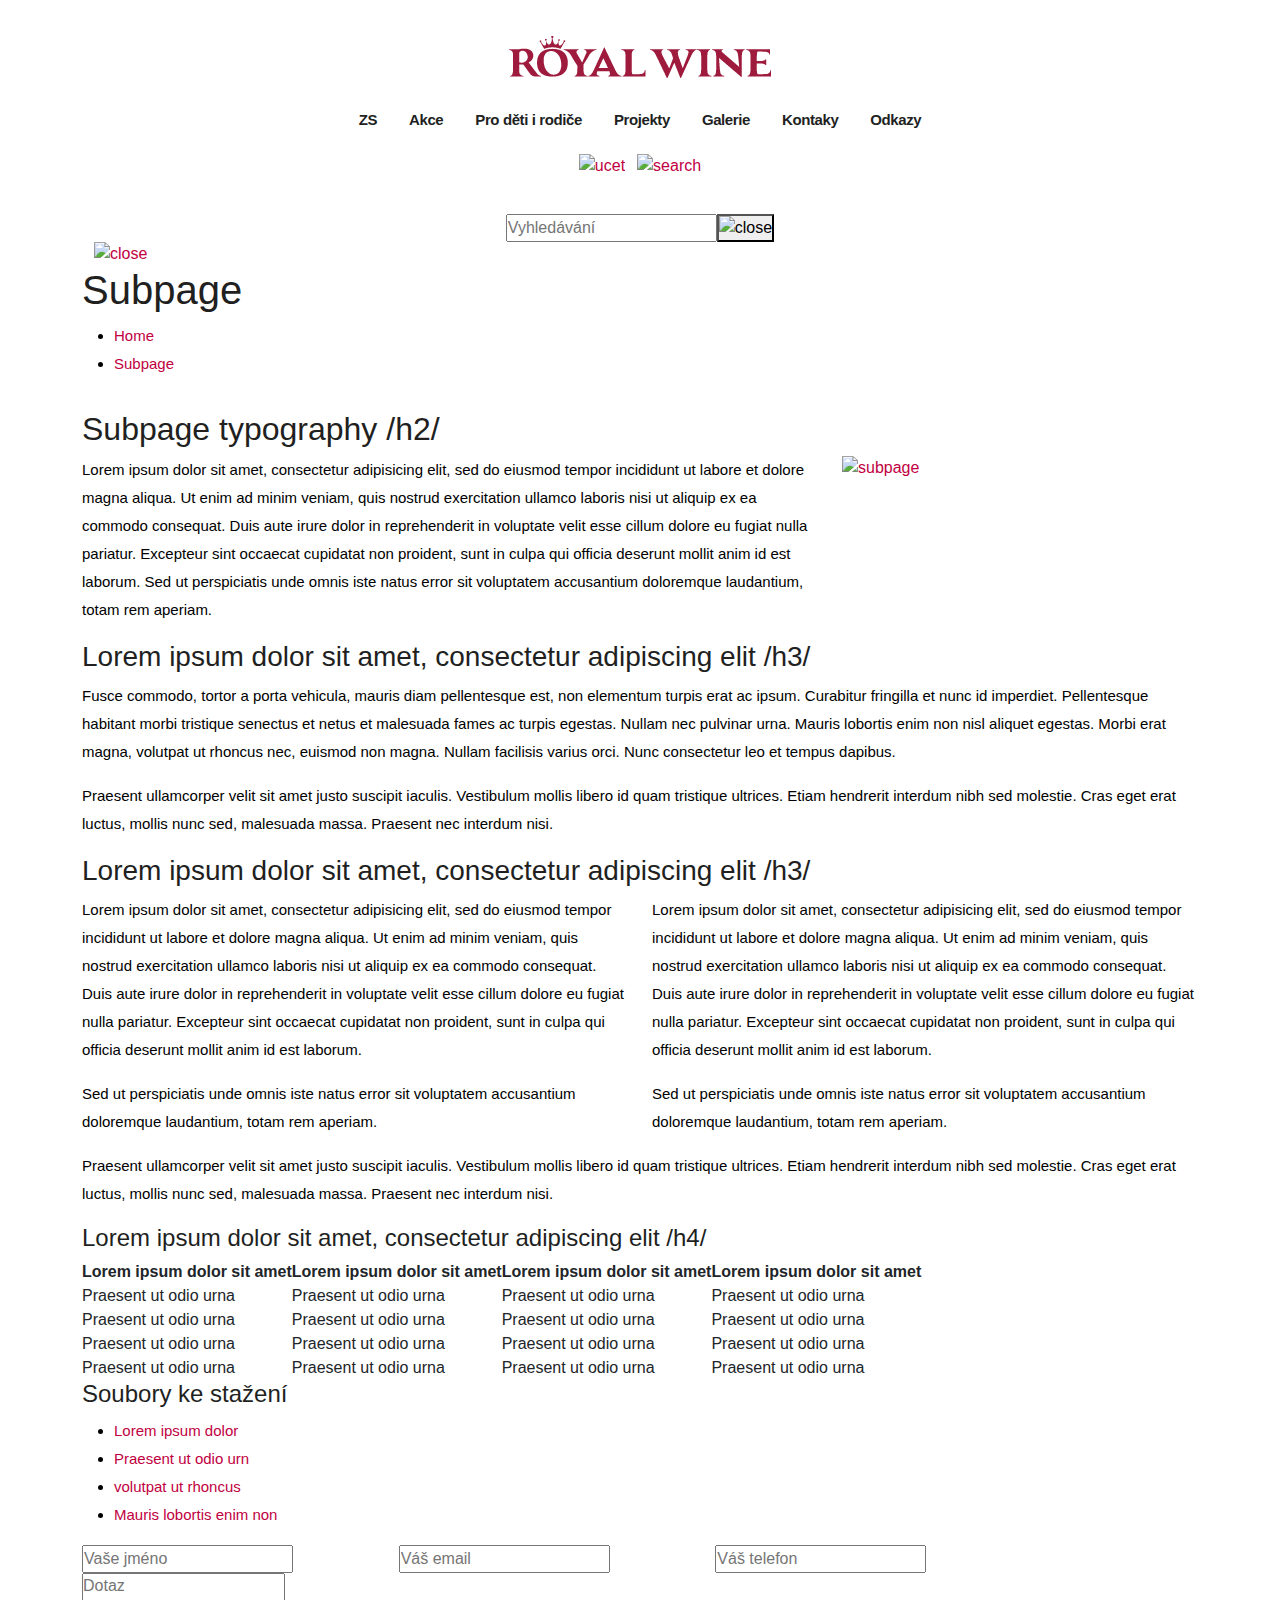
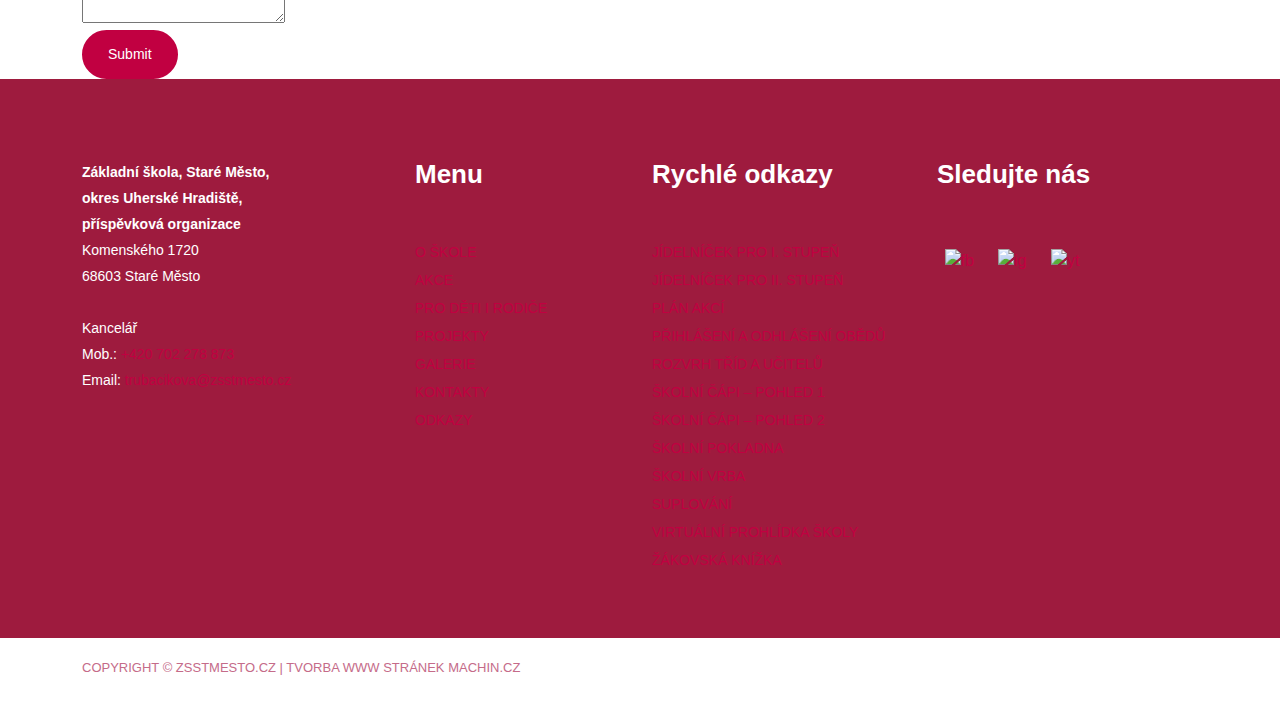
==== subpage.html @ 5ca16a4a "homepage finished" ====
<!DOCTYPE html>
<html lang="cs">
<head>
    <!-- DEFAULTS -->
    <meta charset="UTF-8">
    <meta name="viewport" content="width=device-width, initial-scale=1.0">
    <title>Základní škola Staré Město</title>
    <!-- FONTS -->
    <link rel="preconnect" href="https://fonts.googleapis.com">
    <link rel="preconnect" href="https://fonts.gstatic.com" crossorigin>
    <link href="https://fonts.googleapis.com/css2?family=Lexend+Deca:wght@300;400;500;600;700;800&display=swap" rel="stylesheet">
    <!-- STYLE -->
    <link rel="stylesheet" href="css/bootstrap.min.css">
    <link rel="stylesheet" href="css/owl.carousel.min.css">
    <link rel="stylesheet" href="css/owl.theme.default.min.css">
    <link rel="stylesheet" href="css/fancybox.css"> 
    <link rel="stylesheet" href="scss/main.css">
    <link rel="stylesheet" href="css/style.css">
</head>
<body>

    <div class="header position-relative">
        <div class="container">
            <nav class="header-nav navbar navbar-expand-lg navbar-light">
                <a class="header-logo" href="#">
                    <img src="img/logo.png" alt="logo" class="img-fluid">
                </a>
                <button class="navbar-toggler" type="button" data-bs-toggle="collapse" data-bs-target="#nav" aria-controls="nav" aria-expanded="false" aria-label="Toggle navigation">
                    <span class="navbar-toggler-icon"></span>
                </button>
                <div class="collapse navbar-collapse" id="nav">
                    <ul class="navbar-nav">
                        <li class="nav-item">
                            <a class="nav-link" href="#">ZS</a>
                        </li>
                        <li class="nav-item">
                            <a class="nav-link" href="#">Akce</a>
                        </li>
                        <li class="nav-item dropdown-hover">
                            <a class="nav-link" href="#">Pro děti i rodiče</a>
                            <div class="dropdown-hover-menu">
                                <div class="position-relative d-flex flex-column">
                                    <a class="dropdown-hover-item" href="#">Připravované akce</a>
                                    <a class="dropdown-hover-item" href="#">Informace a formuláře</a>
                                    <a class="dropdown-hover-item" href="#">Rozvrhy a suplování</a>
                                    <a class="dropdown-hover-item" href="#">Časopis</a>    
                                </div>
                            </div>
                        </li>
                        <li class="nav-item">
                            <a class="nav-link" href="#">Projekty</a>
                        </li>
                        <li class="nav-item">
                            <a class="nav-link" href="#">Galerie</a>
                        </li>
                        <li class="nav-item">
                            <a class="nav-link" href="#">Kontaky</a>
                        </li>
                        <li class="nav-item">
                            <a class="nav-link" href="#">Odkazy</a>
                        </li>
                        <li class="nav-item header-buttons d-lg-none">
                            <div class="d-flex m-auto">
                                <a href="#" class="header-buttons-item">
                                    <img src="img/icon-account-red.png" alt="ucet">
                                </a>
                                <a href="#" class="header-buttons-item">
                                    <img src="img/icon-search-red.png" alt="search">
                                </a>
                            </div>
                        </li>
                    </ul>
                </div>
                <div class="header-buttons d-none d-lg-block">
                    <div class="d-flex">
                        <a href="#" class="header-buttons-item">
                            <img src="img/icon-account-red.png" alt="ucet">
                        </a>
                        <a href="#" class="header-buttons-item">
                            <img src="img/icon-search-red.png" alt="search">
                        </a>
                    </div>
                </div>
            </nav>
            <div class="header-search">
                <div class="container">
                    <div class="w-fit m-auto d-flex">
                        <input type="text" class="header-search-input" placeholder="Vyhledávání">
                        <button class="header-search-submit"><img src="img/icon-search-red.png" alt="close"></button>  
                    </div>
                    <a href="#" class="header-search-close"><img src="img/icon-close-red.png" alt="close"></a>
                </div>
            </div>
        </div>
    </div>

    <div class="breadcrumb">
        <div class="container">
            <h1>Subpage</h1>
            <ul>
                <li>
                    <a href="">Home</a>
                </li>
                <li>
                    <a href="">Subpage</a>
                </li>
            </ul>    
        </div>
    </div>

    <div class="subpage">
        <div class="container">
           <div class="subpage-content">
                <h2>Subpage typography /h2/</h2>
                <div class="row">
                    <div class="col-12 col-lg-7 col-xl-8">
                        <div class="subpage-mainText">
                            <p>
                                Lorem ipsum dolor sit amet, consectetur adipisicing elit, sed do eiusmod tempor incididunt ut labore et dolore magna aliqua. Ut enim ad minim veniam, quis nostrud exercitation ullamco laboris nisi ut aliquip ex ea commodo consequat. Duis aute irure dolor in reprehenderit in voluptate velit esse cillum dolore eu fugiat nulla pariatur. Excepteur sint occaecat cupidatat non proident, sunt in culpa qui officia deserunt mollit anim id est laborum. 
                                Sed ut perspiciatis unde omnis iste natus error sit voluptatem accusantium doloremque laudantium, totam rem aperiam. 
                            </p> 
                        </div>
                    </div>
                    <div class="col-12 col-lg-5 col-xl-4">
                        <div class="subpage-photo mt-3 mt-lg-0">
                             <a href="img/subpage-image.png" data-fancybox>
                                 <img src="img/subpage-image.png" alt="subpage">
                             </a>
                        </div>
                    </div>
                </div>
                <h3>Lorem ipsum dolor sit amet, consectetur adipiscing elit /h3/</h3>
                <p>Fusce commodo, tortor a porta vehicula, mauris diam pellentesque est, non elementum turpis erat ac ipsum. Curabitur fringilla et nunc id imperdiet. Pellentesque habitant morbi tristique senectus et netus et malesuada fames ac turpis egestas. Nullam nec pulvinar urna. Mauris lobortis enim non nisl aliquet egestas. Morbi erat magna, volutpat ut rhoncus nec, euismod non magna. Nullam facilisis varius orci. Nunc consectetur leo et tempus dapibus.</p> 
                <p>Praesent ullamcorper velit sit amet justo suscipit iaculis. Vestibulum mollis libero id quam tristique ultrices. Etiam hendrerit interdum nibh sed molestie. Cras eget erat luctus, mollis nunc sed, malesuada massa. Praesent nec interdum nisi.</p>
                <h3>Lorem ipsum dolor sit amet, consectetur adipiscing elit /h3/</h3>
                <div class="row">
                    <div class="col-12 col-md-6">
                        <p>Lorem ipsum dolor sit amet, consectetur adipisicing elit, sed do eiusmod tempor incididunt ut labore et dolore magna aliqua. Ut enim ad minim veniam, quis nostrud exercitation ullamco laboris nisi ut aliquip ex ea commodo consequat. Duis aute irure dolor in reprehenderit in voluptate velit esse cillum dolore eu fugiat nulla pariatur. Excepteur sint occaecat cupidatat non proident, sunt in culpa qui officia deserunt mollit anim id est laborum.</p><p>Sed ut perspiciatis unde omnis iste natus error sit voluptatem accusantium doloremque laudantium, totam rem aperiam.</p>
                    </div>
                    <div class="col-12 col-md-6">
                        <p>Lorem ipsum dolor sit amet, consectetur adipisicing elit, sed do eiusmod tempor incididunt ut labore et dolore magna aliqua. Ut enim ad minim veniam, quis nostrud exercitation ullamco laboris nisi ut aliquip ex ea commodo consequat. Duis aute irure dolor in reprehenderit in voluptate velit esse cillum dolore eu fugiat nulla pariatur. Excepteur sint occaecat cupidatat non proident, sunt in culpa qui officia deserunt mollit anim id est laborum.</p><p>Sed ut perspiciatis unde omnis iste natus error sit voluptatem accusantium doloremque laudantium, totam rem aperiam.</p>
                    </div>
                </div>
                <p>Praesent ullamcorper velit sit amet justo suscipit iaculis. Vestibulum mollis libero id quam tristique ultrices. Etiam hendrerit interdum nibh sed molestie. Cras eget erat luctus, mollis nunc sed, malesuada massa. Praesent nec interdum nisi.</p>
                <h4>Lorem ipsum dolor sit amet, consectetur adipiscing elit /h4/</h4>
                <div class="table-responsive">
                    <table>
                        <thead>
                            <tr>
                                <th>Lorem ipsum dolor sit amet</th>
                                <th>Lorem ipsum dolor sit amet</th>
                                <th>Lorem ipsum dolor sit amet</th>
                                <th>Lorem ipsum dolor sit amet</th>
                            </tr>
                        </thead>
                        <tbody>
                            <tr>
                                <td>Praesent ut odio urna</td>
                                <td>Praesent ut odio urna</td>
                                <td>Praesent ut odio urna</td>
                                <td>Praesent ut odio urna</td>
                            </tr>
                            <tr>
                                <td>Praesent ut odio urna</td>
                                <td>Praesent ut odio urna</td>
                                <td>Praesent ut odio urna</td>
                                <td>Praesent ut odio urna</td>
                            </tr>
                            <tr>
                                <td>Praesent ut odio urna</td>
                                <td>Praesent ut odio urna</td>
                                <td>Praesent ut odio urna</td>
                                <td>Praesent ut odio urna</td>
                            </tr>
                            <tr>
                                <td>Praesent ut odio urna</td>
                                <td>Praesent ut odio urna</td>
                                <td>Praesent ut odio urna</td>
                                <td>Praesent ut odio urna</td>
                            </tr>
                        </tbody>
                    </table>
                </div>
            </div>
            <div class="row">
                <div class="col-12 col-md-6 col-xl-5">
                    <div class="downloadFiles">
                        <h4>Soubory ke stažení</h4>
                        <ul class="downloadFiles-list">
                            <li>
                                <a href="#">Lorem ipsum dolor</a>
                            </li>
                            <li>
                                <a href="#">Praesent ut odio urn</a>
                            </li>
                            <li>
                                <a href="#">volutpat ut rhoncus</a>
                            </li>
                            <li>
                                <a href="#">Mauris lobortis enim non</a>
                            </li>
                        </ul>
                    </div>    
                </div>
            </div>
            <div class="row">
                <div class="col-12 col-xl-10">
                    <div class="contactform">
                        <div class="contactform-form">
                            <form action="">
                                <div class="row">
                                    <div class="col-12 col-lg-4">
                                        <input type="text" placeholder="Vaše jméno">
                                    </div>
                                    <div class="col-12 col-lg-4">
                                        <input type="text" placeholder="Váš email">
                                    </div>
                                    <div class="col-12 col-lg-4">
                                        <input type="text" placeholder="Váš telefon">
                                    </div>
                                    <div class="col-12">
                                        <textarea placeholder="Dotaz"></textarea>
                                    </div>
                                    <div class="col-12">
                                        <input type="submit" class="button-red">
                                    </div>
                                </div>
                            </form>
                        </div>
                    </div>
                </div>
            </div>
        </div>
    </div>

    <div class="footer">
        <div class="container">
            <div class="row">
                <div class="col-12 col-md-6 col-xl-3">
                    <div class="footer-address">
                        <div class="footer-address-pin">
                            <p><strong>Základní škola, Staré Město,</strong></p>
                            <p><strong>okres Uherské Hradiště, </strong></p>
                            <p><strong>příspěvková organizace</strong></p>
                            <p>Komenského 1720</p>
                            <p>68603 Staré Město</p>
                            <p>&nbsp;</p>
                            <p>Kancelář</p>
                        </div>
                        <div class="footer-address-tel">
                            <p>Mob.: <a href="#">+420 702 278 873</a></p>
                        </div>
                        <div class="footer-address-mail">
                            <p>Email: <a href="#">trubacikova@zsstmesto.cz</a></p>
                        </div>
                    </div>
                </div>
                <div class="col-12 col-md-6 col-xl-3 mt-5 mt-md-0">
                    <div class="footer-menu ps-xl-5">
                        <h3>Menu</h3>
                        <ul>
                            <li>
                                <a href="#">O ŠKOLE</a>
                            </li>
                            <li>
                                <a href="#">AKCE</a>
                            </li>
                            <li>
                                <a href="#">PRO DĚTI I RODIČE</a>
                            </li>
                            <li>
                                <a href="#">PROJEKTY</a>
                            </li>
                            <li>
                                <a href="#">GALERIE</a>
                            </li>
                            <li>
                                <a href="#">KONTAKTY</a>
                            </li>
                            <li>
                                <a href="#">ODKAZY</a>
                            </li>
                        </ul>
                    </div>
                </div>
                <div class="col-12 col-md-6 col-xl-3 mt-5 mt-xl-0">
                    <div class="footer-menu">
                        <h3>Rychlé odkazy</h3>
                        <ul>
                            <li>
                                <a href="#">Jídelníček pro I. stupeň</a>
                            </li>
                            <li>
                                <a href="#">Jídelníček pro II. stupeň</a>
                            </li>
                            <li>
                                <a href="#">Plán akcí</a>
                            </li>
                            <li>
                                <a href="#">Přihlášení a odhlášení obědů</a>
                            </li>
                            <li>
                                <a href="#">Rozvrh tříd a učitelů</a>
                            </li>
                            <li>
                                <a href="#">Školní čápi – pohled 1</a>
                            </li>
                            <li>
                                <a href="#">Školní čápi – pohled 2</a>
                            </li>
                            <li>
                                <a href="#">Školní pokladna</a>
                            </li>
                            <li>
                                <a href="#">Školní vrba</a>
                            </li>
                            <li>
                                <a href="#">Suplování</a>
                            </li>
                            <li>
                                <a href="#">Virtuální prohlídka školy</a>
                            </li>
                            <li>
                                <a href="#">Žákovská knížka</a>
                            </li>
                        </ul>
                    </div>
                </div>
                <div class="col-12 col-md-6 col-xl-3 mt-5 mt-xl-0">
                    <h3>Sledujte nás</h3>
                    <div class="footer-socials">
                        <a href="#">
                            <img src="img/icon-facebook-red.png" alt="fb">
                        </a>
                        <a href="#">
                            <img src="img/icon-twitter-red.png" alt="ig">
                        </a>
                        <a href="#">
                            <img src="img/icon-youtube-red.png" alt="yt">
                        </a>
                    </div>    
                </div>
            </div>
        </div>
    </div>

    <div class="copyright">
        <div class="container">
            <p>COPYRIGHT © zsstmesto.cz | TVORBA WWW STRÁNEK <a href="https://machin.cz/">MACHIN.CZ</a></p>
        </div>
    </div>
    
    <script src="js/jquery-3.6.1.min.js"></script>
    <script src="js/popper.min.js"></script>
    <script src="js/bootstrap.min.js"></script>
    <script src="js/fancybox.umd.js"></script>
    <script src="js/owl.carousel.min.js"></script>
    <script src="js/javascript.js"></script>
</body>
</html>
---- scss/main.css ----
* {
  font-family: 'Poppins', sans-serif;
  box-sizing: border-box;
  margin: 0;
  padding: 0;
}

html, body {
  height: 100%;
}

img, picture, video, canvas, svg {
  display: block;
  max-width: 100%;
  height: auto;
}

body {
  overflow-x: hidden;
}

body {
  background-color: #fff;
}

a {
  text-decoration: none;
  color: #c10041;
}

a:hover {
  text-decoration: underline;
  color: #c10041;
}

h1, h2, h3, h4, h5, h6 {
  color: #221f1f;
}

p, ul, ol {
  color: #000;
  font-size: 15px;
  line-height: 28px;
  font-weight: 400;
}

input, textarea {
  outline: none;
  box-shadow: none;
}

.w-fit {
  width: fit-content;
  width: -moz-fit-content;
}

.navbar-toggler {
  border: none !important;
  box-shadow: none !important;
  outline: none !important;
}

.owl-carousel .owl-nav button {
  background: none !important;
  border: none !important;
  box-shadow: none !important;
  outline: none !important;
}

.header {
  background-color: #fff;
}

@media (min-width: 1600px) {
  .header-logo {
    margin-right: 2rem;
  }
}

@media (max-width: 1600px) {
  .header-logo {
    margin-bottom: .5rem;
  }
}

.header-nav {
  padding: 2.25rem 0;
  width: 100%;
}

@media (max-width: 1600px) {
  .header-nav {
    flex-wrap: wrap;
    display: flex;
    justify-content: center;
    align-items: center;
  }
}

@media (max-width: 993px) {
  .header-nav {
    justify-content: space-between;
  }
}

@media (max-width: 576px) {
  .header-nav {
    padding: 1rem 0;
  }
}

@media (max-width: 993px) {
  .header .navbar-toggler {
    padding-right: 0;
  }
}

.header #nav .navbar-nav {
  margin: 0 0 0 auto;
  display: flex;
  justify-content: flex-end;
  flex-wrap: wrap;
  align-items: center;
}

@media (max-width: 1600px) {
  .header #nav .navbar-nav {
    margin: 0 auto;
  }
}

@media (max-width: 993px) {
  .header #nav .navbar-nav {
    text-align: center;
  }
}

@media (max-width: 768px) {
  .header #nav .nav-item {
    width: 100%;
  }
}

.header #nav .nav-item .dropdown-hover {
  position: relative;
}

.header #nav .nav-item .dropdown-hover-menu {
  position: absolute;
  display: none;
  z-index: 1000;
  margin-left: 1rem;
  padding-top: .5rem;
}

@media (max-width: 993px) {
  .header #nav .nav-item .dropdown-hover-menu {
    margin-left: 0;
    margin-bottom: .5rem;
  }
}

.header #nav .nav-item .dropdown-hover-menu > div {
  padding: 1.5rem 1.75rem;
  background-color: #f5f5f5;
}

.header #nav .nav-item .dropdown-hover-menu > div::before {
  content: "";
  background-image: url("../img/dropdown-triangle.png");
  background-repeat: no-repeat;
  background-position: center center;
  width: 21px;
  height: 11px;
  position: absolute;
  display: block;
  top: -11px;
  left: 10px;
}

@media (max-width: 993px) {
  .header #nav .nav-item .dropdown-hover-menu > div::before {
    left: 50%;
    transform: translateX(-50%);
  }
}

@media (max-width: 993px) {
  .header #nav .nav-item .dropdown-hover-menu {
    position: unset;
    text-align: center;
  }
}

.header #nav .nav-item .dropdown-hover-item {
  color: #221f1f;
  transition-duration: 0.1s;
  font-size: 14px;
  font-weight: 600;
}

.header #nav .nav-item .dropdown-hover-item:hover {
  color: #c10041;
  text-decoration: none;
}

@media (max-width: 993px) {
  .header #nav .nav-item .dropdown-hover-item {
    line-height: 32px;
  }
}

.header #nav .nav-item .nav-link {
  color: #221f1f;
  font-size: 15px;
  font-weight: 700;
  padding: 0.5rem 1rem;
  text-decoration: none;
  letter-spacing: -0.025rem;
}

@media (max-width: 993px) {
  .header #nav .nav-item .nav-link {
    margin-right: 0;
    padding: 0.4rem 0;
  }
}

.header #nav .nav-item.active .nav-link, .header #nav .nav-item .nav-link:hover {
  color: #c10041;
}

.header #nav .nav-item.header__button {
  display: none;
}

.header #nav .nav-item.header__button a {
  width: 100%;
}

@media (max-width: 1600px) {
  .header #nav .nav-item.header__button {
    display: block;
  }
}

.header #nav .nav-item.header__contact {
  display: none;
}

@media (max-width: 993px) {
  .header #nav .nav-item.header__contact {
    display: flex;
  }
}

@media (max-width: 1600px) {
  .header #nav {
    padding-left: 0rem;
    padding: 0.75rem 0;
    width: 100%;
    justify-content: center;
  }
}

@media (max-width: 993px) {
  .header #nav {
    padding: 1.25rem 0;
  }
}

.header-contact {
  display: flex;
  align-items: center;
  margin-right: 3rem;
}

.header-contact-icon {
  background-color: #c10041;
  border-radius: 50%;
  aspect-ratio: 1/1;
  width: 45px;
  display: flex;
  justify-content: center;
  align-items: center;
  margin-right: 1rem;
  height: 100%;
}

.header-contact-tel {
  color: #000;
  font-size: 18px;
  font-weight: 700;
  display: block;
  text-align: left;
  line-height: 26px;
}

.header-contact-tel:hover {
  color: #000;
}

.header-contact-mail {
  font-size: 14px;
  display: block;
  color: #9e1b3e;
  text-transform: uppercase;
  font-weight: 500;
  line-height: 26px;
}

@media (max-width: 576px) {
  .header-contact {
    margin-right: 0;
    margin-bottom: 1rem;
  }
}

.header-buttons {
  white-space: nowrap;
  margin-left: 3rem;
}

@media (max-width: 1600px) {
  .header-buttons {
    margin-left: 0;
  }
}

@media (max-width: 993px) {
  .header-buttons {
    margin-top: 1.5rem;
  }
  .header-buttons > div {
    justify-content: center;
  }
}

.header-buttons-item {
  transition-duration: 0.1s;
}

.header-buttons-item:not(:last-child) {
  margin-right: 0.75rem;
}

.header__contact {
  display: flex;
  justify-content: center;
  align-items: flex-start;
  flex-direction: column;
  padding: 0.25rem 0;
}

.header__contact-title {
  color: #000;
  font-size: 13px;
  font-weight: 500;
}

.header__contact-phone {
  font-weight: 600;
  font-size: 16px;
  color: #c10041;
}

@media (max-width: 993px) {
  .header__contact {
    margin: .5rem 0 0 0;
    padding: 0;
  }
}

.header__subpage {
  background-image: url("../img/subpage-bg.png");
  background-position: center center;
  background-repeat: no-repeat;
  background-size: cover;
}

.header__breadcrumb {
  background-image: url("../img/bg-subpage.png");
  background-repeat: no-repeat;
  background-size: cover;
  padding: 2.5rem 0 6rem;
}

@media (max-width: 576px) {
  .header__breadcrumb {
    background-image: url("../img/bg-subpageMobile.png");
    background-repeat: no-repeat;
    background-size: cover;
    padding: 2.5rem 0 2.5rem;
  }
}

.header__breadcrumb h1 {
  font-size: 24px;
  font-weight: 600;
  letter-spacing: -0.5px;
  color: #fff;
  text-align: center;
}

@media (min-width: 576px) {
  .header__breadcrumb h1 {
    display: none;
  }
}

.header__breadcrumb ul {
  display: flex;
  justify-content: flex-start;
  list-style: none;
  width: fit-content;
  width: -moz-fit-content;
}

@media (max-width: 576px) {
  .header__breadcrumb ul {
    display: none;
  }
}

.header__breadcrumb ul li a {
  font-weight: 400;
  font-size: 13px;
  color: #fff;
}

.header__breadcrumb ul li:not(:last-of-type) a {
  background-image: url("../img/arrow-breadcrumb.png");
  padding-right: 2.25rem;
  background-repeat: no-repeat;
  background-position: right 8px center;
}

.header__breadcrumb ul li:last-of-type a {
  font-weight: 500;
}

.button-grey {
  display: block;
  border-radius: 25px;
  border: 2px solid #efefef;
  background-color: #efefef;
  color: #221f1f;
  font-size: 14px;
  font-weight: 600;
  padding: 0.75rem 1.5rem 0.75rem 1.5rem;
  width: fit-content;
  width: -moz-fit-content;
  transition-duration: 0.1s;
}

.button-grey:hover {
  background-color: #fff;
  text-decoration: none;
}

.button-arrow-pink {
  padding: 0.75rem 4rem 0.75rem 1.5rem;
  background-image: url("../img/arrow-right-pink.png");
  background-repeat: no-repeat;
  background-position: right 1.5rem center;
}

.button-grey-bordered {
  display: block;
  border-radius: 25px;
  border: 2px solid #fff;
  color: #fff;
  background-color: transparent;
  font-size: 14px;
  font-weight: 600;
  padding: 0.95rem 1.5rem;
  width: fit-content;
  width: -moz-fit-content;
}

.button-grey-bordered:hover {
  background-color: #fff;
  color: #c10041;
  text-decoration: none;
}

.button-red {
  display: block;
  border-radius: 25px;
  border: 2px solid #c10041;
  color: #fff;
  background-color: #c10041;
  font-size: 14px;
  font-weight: 500;
  padding: 0.75rem 1.5rem 0.75rem 1.5rem;
  width: fit-content;
  width: -moz-fit-content;
  transition-duration: 0.1s;
}

.button-red:hover {
  background-color: #fff;
  color: #c10041;
  text-decoration: none;
}

.button-arrow-red {
  padding: 0.75rem 5.25rem 0.75rem 1.5rem;
  background-image: url("../img/arrow-rightLong-white.png");
  background-repeat: no-repeat;
  background-position: right 1.5rem center;
}

.button-arrow-red:hover {
  background-image: url("../img/arrow-rightLong-darkRed.png");
}

.button-red-default:hover {
  background-color: #c10041;
  color: #fff;
  background-image: url("../img/arrow-rightLong-white.png");
  padding: 0.75rem 6rem 0.75rem 1.5rem;
}

@media (max-width: 768px) {
  .button-white {
    margin: 0 auto;
  }
}

.banner {
  background-repeat: no-repeat;
  background-size: cover;
}

.banner .owl-item img {
  filter: brightness(0.9);
}

@media (max-width: 1200px) {
  .banner .owl-item img {
    height: 450px;
    object-fit: cover;
  }
}

.banner-text {
  position: absolute;
  top: 0;
  bottom: 0;
  left: 0;
  right: 0;
  width: 100%;
  z-index: 99999;
  height: 100%;
  display: flex;
  flex-direction: column;
  justify-content: center;
}

.banner-text h2 {
  color: #fff;
  text-transform: uppercase;
  font-size: 60px;
  font-weight: 600;
  margin-bottom: 2rem;
}

@media (max-width: 1200px) {
  .banner-text h2 {
    font-size: 48px;
    margin-bottom: 1.25rem;
  }
}

@media (max-width: 768px) {
  .banner-text h2 {
    font-size: 34px;
    margin-bottom: 1rem;
  }
}

.banner-text p {
  font-size: 19px;
  line-height: 30px;
  color: #fff;
  max-width: 70%;
  margin-bottom: 0rem;
  font-weight: 400;
}

@media (max-width: 993px) {
  .banner-text p {
    font-size: 17px;
    line-height: 28px;
    max-width: 100%;
  }
}

.banner-text a {
  margin-top: 3rem;
}

@media (max-width: 1200px) {
  .banner-text a {
    margin-top: 2rem;
  }
}

.section {
  padding: 6.25rem 0 7.25rem;
}

@media (max-width: 993px) {
  .section {
    padding: 4rem 0 4rem;
  }
}

@media (max-width: 768px) {
  .section {
    padding: 3rem 0 3rem;
  }
}

.section-title {
  margin-bottom: 4.75rem;
}

@media (max-width: 768px) {
  .section-title {
    margin-bottom: 3rem;
  }
}

.section-title h2 {
  font-size: 36px;
  line-height: 60px;
  font-weight: 600;
  margin-bottom: 0rem;
  text-align: center;
}

@media (max-width: 576px) {
  .section-title h2 {
    margin-bottom: 1rem !important;
  }
}

@media (max-width: 768px) {
  .services-content .col-12:last-child > div {
    margin-bottom: 0;
  }
}

.services-content {
  margin: 0 10rem;
}

@media (max-width: 1600px) {
  .services-content {
    margin: 0 5rem;
  }
}

@media (max-width: 993px) {
  .services-content {
    margin: 0;
  }
}

.services-item {
  display: flex;
  flex-direction: column;
  align-items: center;
  justify-content: space-between;
  height: 100%;
  margin: 0 2rem 1rem;
}

@media (max-width: 993px) {
  .services-item {
    margin: 0;
  }
}

@media (max-width: 768px) {
  .services-item {
    margin-bottom: 1rem;
    justify-content: flex-start;
    height: auto;
    margin-bottom: 3rem;
  }
}

.services-icon {
  border: 2px solid #9e1b3e;
  border-radius: 50%;
  width: 135px;
  aspect-ratio: 1/1;
  margin-bottom: 2rem;
  display: flex;
  justify-content: center;
  align-items: center;
}

.services-title {
  color: #221f1f;
  font-size: 24px;
  font-weight: 700;
  margin-bottom: 1.25rem;
}

.services-count {
  font-size: 45px;
  line-height: 50px;
  font-weight: 500;
  margin-bottom: 0.25rem;
}

@media (max-width: 1600px) {
  .services-count {
    font-size: 35px;
    line-height: 40px;
    margin-bottom: 0;
  }
}

.services-description {
  font-weight: 500;
  margin-bottom: 2rem;
  color: #7a7a7a;
  font-size: 13px;
  line-height: 22px;
  text-align: center;
}

@media (max-width: 768px) {
  text-align: center;
  .button-blue {
    margin: 0 auto;
  }
}

.showcase {
  background-image: url("../img/section-sortiment-bg.png");
  background-repeat: no-repeat;
  background-size: cover;
}

.showcase-textbox {
  display: flex;
  flex-direction: column;
  justify-content: center;
  height: 100%;
}

.showcase-textbox h2 {
  color: #fff;
  font-size: 36px;
  line-height: 48px;
  font-weight: 600;
  max-width: 85%;
  margin-bottom: 1rem;
}

@media (max-width: 993px) {
  .showcase-textbox h2 {
    max-width: 100%;
  }
}

@media (max-width: 768px) {
  .showcase-textbox h2 {
    font-size: 32px;
    line-height: 42px;
  }
}

.showcase-textbox p {
  color: #fff;
  font-size: 18px;
  line-height: 32px;
  max-width: 80%;
  margin-bottom: 1.75rem;
}

@media (max-width: 993px) {
  .showcase-textbox p {
    max-width: 100%;
  }
}

@media (max-width: 768px) {
  .showcase-textbox p {
    font-size: 17px;
    line-height: 30px;
  }
}

.showcase-image {
  max-height: 450px;
}

@media (max-width: 993px) {
  .showcase-image {
    margin-bottom: 2rem;
  }
}

@media (max-width: 768px) {
  .showcase {
    text-align: center;
  }
}

.news {
  background-image: url("../img/bg-news.png");
  background-repeat: no-repeat;
  background-size: cover;
}

.news .section-content {
  margin: 0 2rem;
}

@media (max-width: 993px) {
  .news .section-content {
    margin: 0;
  }
}

.news-more {
  margin: auto;
  margin-top: 4rem;
  color: #221f1f;
  font-weight: 600;
  background-image: url("../img/arrow-rightLong-darkRed.png");
  background-repeat: no-repeat;
  background-position: right 0.25rem center;
  transition-duration: 0.1s;
  padding-right: 4.25rem;
  display: block;
  width: fit-content;
  width: -moz-fit-content;
}

@media (max-width: 768px) {
  .news-more {
    margin-top: 0;
    background-position: center bottom !important;
    transition-duration: 0.1s;
    padding-right: 0;
    padding-bottom: 1.5rem;
    margin-top: 1rem;
  }
}

.news-more span {
  color: #c10041;
  font-weight: 700;
}

.news-more:hover {
  text-decoration: none;
  background-position: right center;
}

.news-box {
  margin-bottom: 3rem;
  background-color: #fff;
  height: calc(100% - 3rem);
  filter: drop-shadow(15.358px 14.322px 6.5px rgba(0, 0, 0, 0.06));
}

@media (max-width: 768px) {
  .news-box {
    margin-bottom: 1.5rem;
    height: auto;
  }
}

.news-box-img {
  width: 100%;
  object-fit: cover;
  height: 235px;
}

@media (max-width: 576px) {
  .news-box-img {
    max-height: 220px;
  }
}

.news-box-date {
  font-size: 12px;
  letter-spacing: 0.025rem;
  color: #7a7a7a;
  line-height: 28px;
  font-weight: 500;
}

@media (max-width: 576px) {
  .news-box-date {
    text-align: center;
  }
}

.news-box-date span {
  color: #000;
}

.news-box-date span::after {
  content: "|";
  margin: 0 0.5rem;
}

.news-box-title {
  margin-top: 0 !important;
  color: #000;
  font-size: 19px;
  display: block;
  font-weight: 700;
  margin-bottom: .5rem !important;
  transition-duration: 0.1s;
}

.news-box-title:hover {
  color: #c10041;
  text-decoration: none;
}

.news-box-desc {
  font-size: 14px;
  color: #7a7a7a;
  line-height: 28px;
  margin-bottom: 0;
  display: inline-block;
}

.news-box-desc-more {
  background-image: url("../img/arrow-rightSmall-darkRed.png");
  background-repeat: no-repeat;
  background-position: left center;
  padding-left: 1rem;
  margin-left: .3rem;
  color: #221f1f;
  font-weight: 600;
}

.news-box-desc-more:hover {
  text-decoration: none !important;
}

.news-body {
  padding: 1.5rem 1.75rem 3rem;
}

@media (max-width: 576px) {
  .news-body {
    max-width: 100%;
  }
}

@media (max-width: 768px) {
  .news {
    text-align: center;
  }
}

.footer {
  padding: 5rem 0 4rem;
  background-color: #9e1b3e;
}

@media (max-width: 1200px) {
  .footer {
    padding: 5.5rem 0 4rem;
  }
}

@media (max-width: 576px) {
  .footer {
    padding: 4rem 0 4rem;
  }
}

.footer h3 {
  color: #fff;
  font-size: 26px;
  font-weight: 600;
  margin-bottom: 3rem;
}

.footer p {
  color: #fff;
  font-size: 14px;
  line-height: 26px;
  margin-bottom: 0;
}

.footer .ourStores img {
  max-height: 256px;
}

@media (max-width: 768px) {
  .footer .ourStores img {
    margin: 0 auto;
  }
}

.footer .ourStores-pin {
  background-image: url("../img/icon-pin-white.png");
  background-repeat: no-repeat;
  background-position: top 5px left;
  padding-left: 2rem;
  margin-top: 1.75rem;
}

@media (max-width: 768px) {
  .footer .ourStores-pin {
    background-position: top center;
    padding-left: 0;
    padding-top: 2.25rem;
    margin-bottom: 2.5rem;
  }
}

.footer-pin {
  background-image: url("../img/icon-pin-pink.png");
  background-repeat: no-repeat;
  background-position: top 5px left;
  padding-left: 3rem;
}

@media (max-width: 993px) {
  .footer-pin {
    margin-top: 2.5rem;
  }
}

@media (max-width: 768px) {
  .footer-pin {
    background-position: top center;
    padding-left: 0;
    margin-top: 0;
    padding-top: 3.5rem;
  }
}

.footer-tel a, .footer-mail a {
  color: #fff;
  font-size: 20px;
  font-weight: 600;
}

.footer-menu ul {
  list-style: none;
  padding: 0;
  margin: 0;
}

.footer-menu ul a {
  font-size: 14px;
  text-transform: uppercase;
}

.footer-socials {
  display: flex;
  align-items: center;
}

@media (max-width: 768px) {
  .footer-socials {
    padding-left: 0;
    justify-content: center;
  }
}

.footer-socials a {
  width: 45px;
  height: 45px;
  border: 2px solid transparent;
  border-radius: 50%;
  transition-duration: 0.1s;
  display: flex;
  justify-content: center;
  align-items: center;
}

.footer-socials a:hover {
  border-color: #fff;
}

.footer-socials a:not(:last-of-type) {
  margin-right: .5rem;
}

@media (max-width: 768px) {
  .footer {
    text-align: center;
  }
}

.copyright {
  padding: 1rem 0 2rem 0;
}

.copyright p {
  color: #c56b89;
  text-transform: uppercase;
  font-size: 13px;
  margin-bottom: 0;
  font-weight: 400;
}

.copyright p a {
  color: #c56b89;
}

@media (min-width: 1600px) {
  .container {
    max-width: 1430px;
    padding-left: 15px;
    padding-right: 15px;
  }
}

.dropdown-hover:hover .dropdown-hover-menu {
  display: block !important;
}
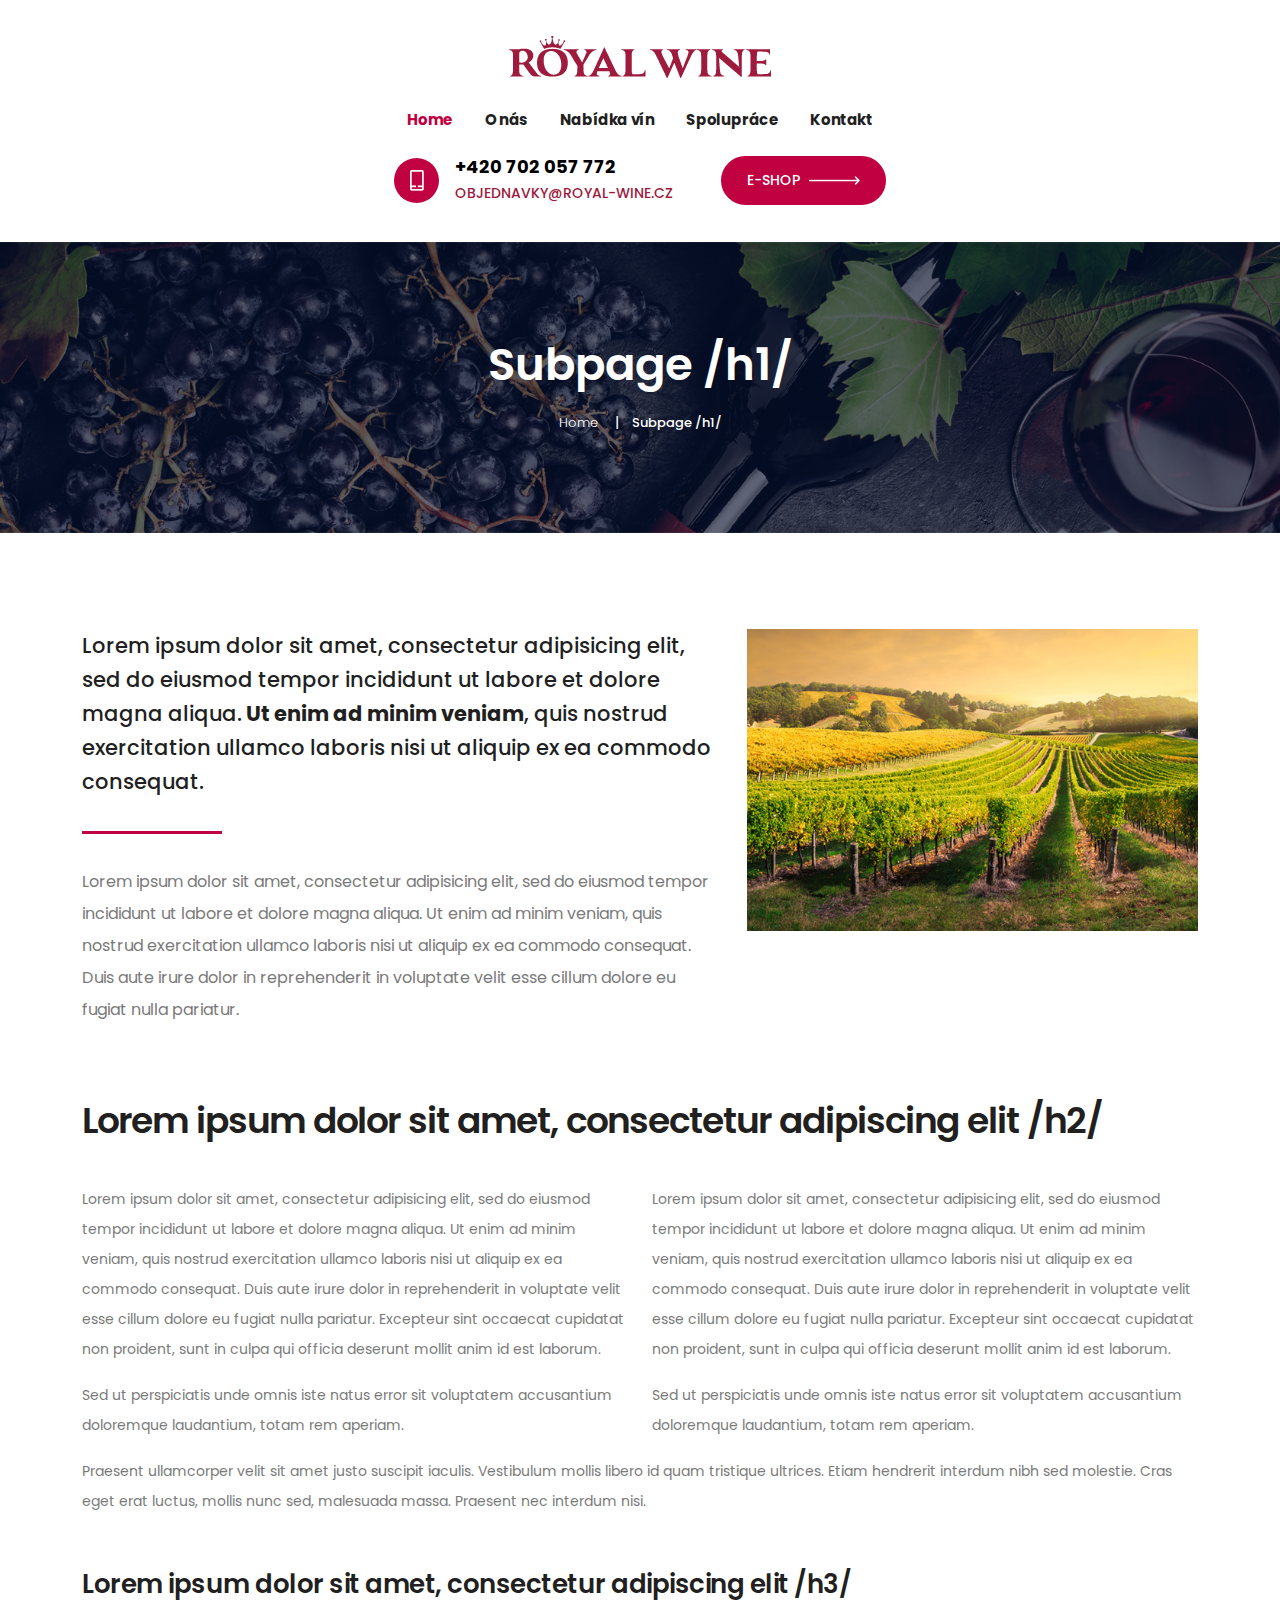
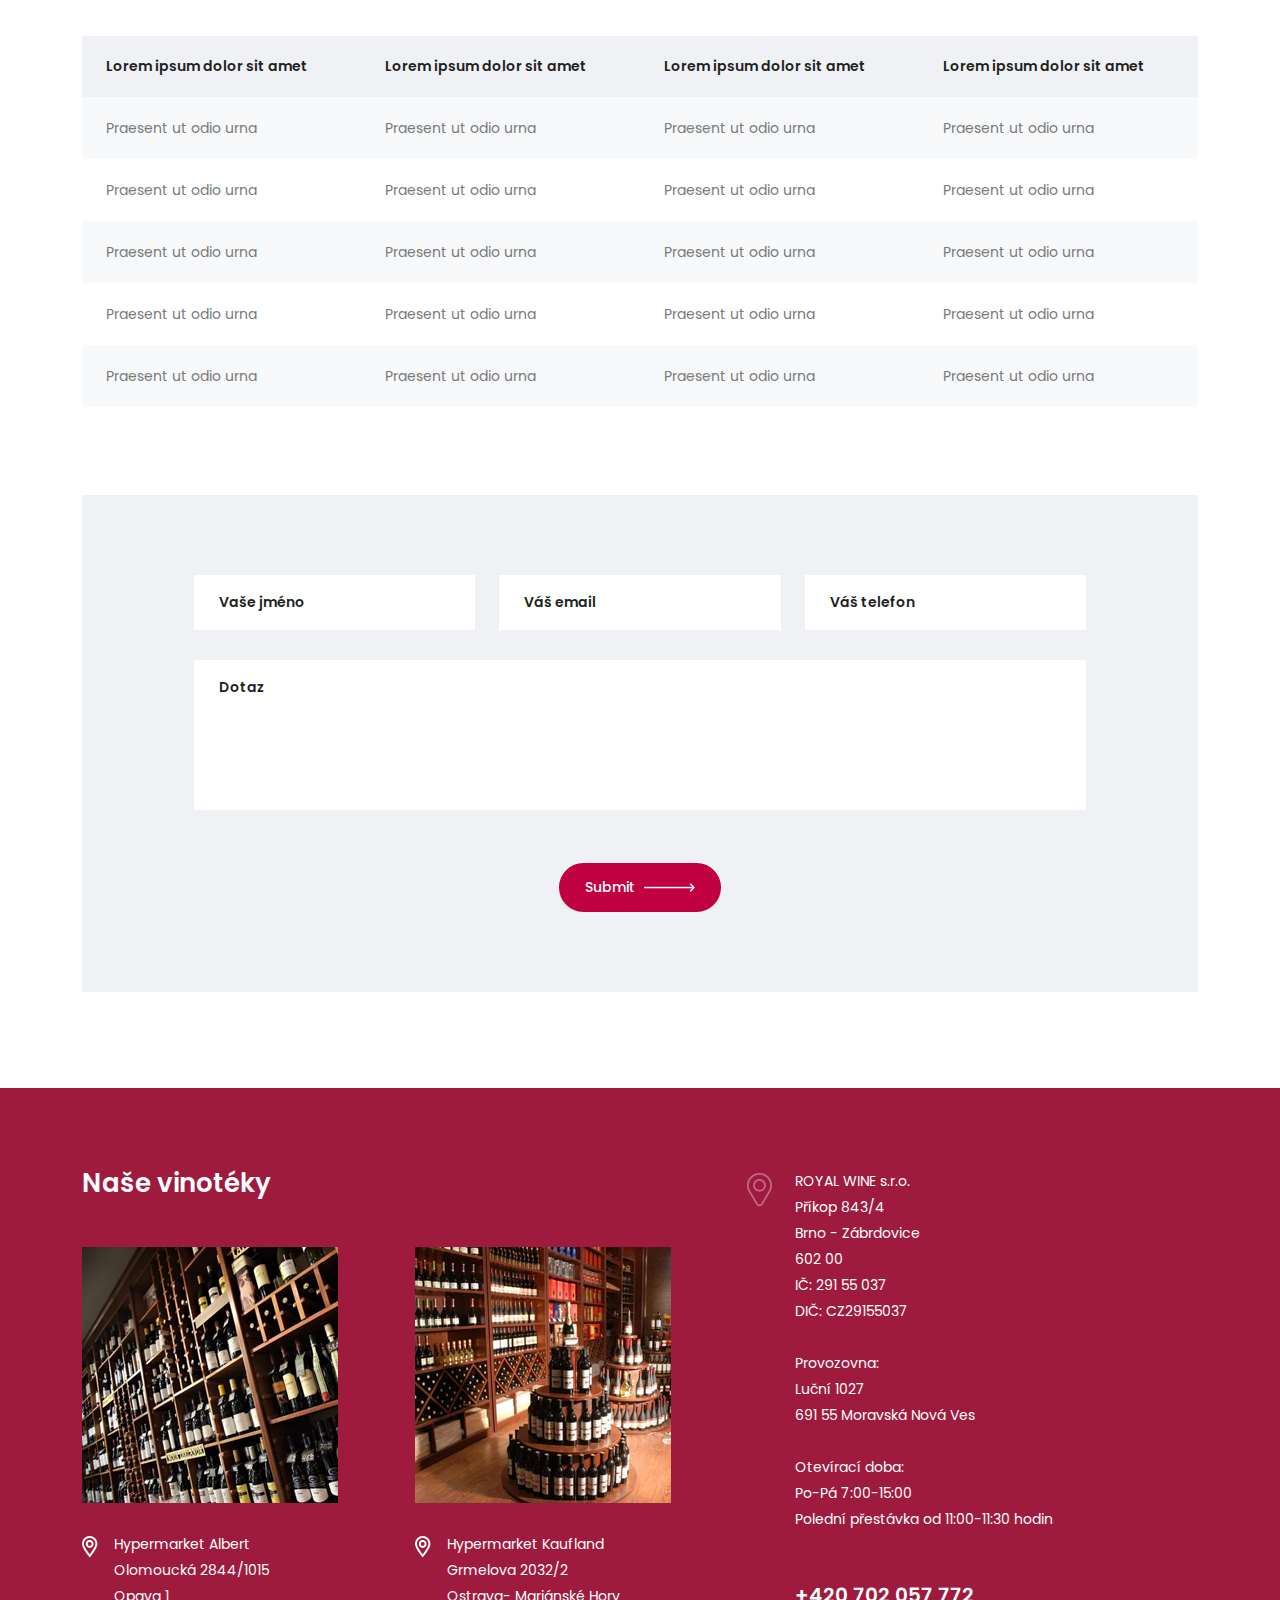
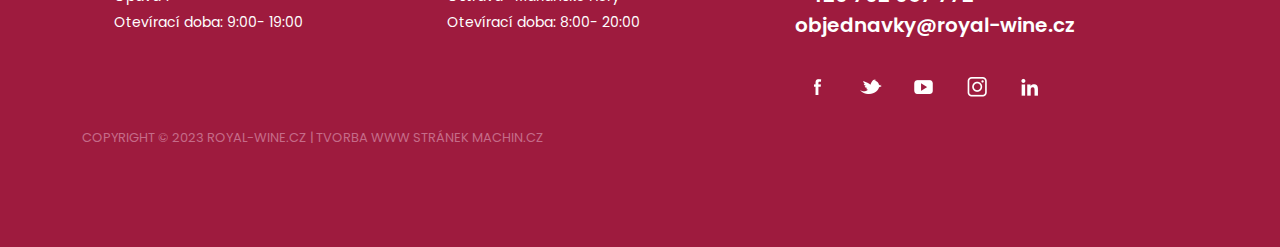
==== commit aa830078: "theme finished" ====
--- a/subpage.html
+++ b/subpage.html
@@ -4,11 +4,11 @@
     <!-- DEFAULTS -->
     <meta charset="UTF-8">
     <meta name="viewport" content="width=device-width, initial-scale=1.0">
-    <title>Základní škola Staré Město</title>
+    <title>Royal wine - kontakt</title>
     <!-- FONTS -->
     <link rel="preconnect" href="https://fonts.googleapis.com">
     <link rel="preconnect" href="https://fonts.gstatic.com" crossorigin>
-    <link href="https://fonts.googleapis.com/css2?family=Lexend+Deca:wght@300;400;500;600;700;800&display=swap" rel="stylesheet">
+    <link href="https://fonts.googleapis.com/css2?family=Poppins:wght@300;400;500;600;700;800&display=swap" rel="stylesheet">
     <!-- STYLE -->
     <link rel="stylesheet" href="css/bootstrap.min.css">
     <link rel="stylesheet" href="css/owl.carousel.min.css">
@@ -22,7 +22,7 @@
     <div class="header position-relative">
         <div class="container">
             <nav class="header-nav navbar navbar-expand-lg navbar-light">
-                <a class="header-logo" href="#">
+                <a class="header-logo mb-2" href="#">
                     <img src="img/logo.png" alt="logo" class="img-fluid">
                 </a>
                 <button class="navbar-toggler" type="button" data-bs-toggle="collapse" data-bs-target="#nav" aria-controls="nav" aria-expanded="false" aria-label="Toggle navigation">
@@ -30,14 +30,11 @@
                 </button>
                 <div class="collapse navbar-collapse" id="nav">
                     <ul class="navbar-nav">
-                        <li class="nav-item">
-                            <a class="nav-link" href="#">ZS</a>
-                        </li>
-                        <li class="nav-item">
-                            <a class="nav-link" href="#">Akce</a>
+                        <li class="nav-item active">
+                            <a class="nav-link" href="#">Home</a>
                         </li>
                         <li class="nav-item dropdown-hover">
-                            <a class="nav-link" href="#">Pro děti i rodiče</a>
+                            <a class="nav-link" href="#">O nás</a>
                             <div class="dropdown-hover-menu">
                                 <div class="position-relative d-flex flex-column">
                                     <a class="dropdown-hover-item" href="#">Připravované akce</a>
@@ -48,61 +45,81 @@
                             </div>
                         </li>
                         <li class="nav-item">
-                            <a class="nav-link" href="#">Projekty</a>
+                            <a class="nav-link" href="#">Nabídka vín</a>
                         </li>
                         <li class="nav-item">
-                            <a class="nav-link" href="#">Galerie</a>
+                            <a class="nav-link" href="#">Spolupráce</a>
                         </li>
                         <li class="nav-item">
-                            <a class="nav-link" href="#">Kontaky</a>
-                        </li>
-                        <li class="nav-item">
-                            <a class="nav-link" href="#">Odkazy</a>
+                            <a class="nav-link" href="#">Kontakt</a>
                         </li>
                         <li class="nav-item header-buttons d-lg-none">
-                            <div class="d-flex m-auto">
-                                <a href="#" class="header-buttons-item">
-                                    <img src="img/icon-account-red.png" alt="ucet">
-                                </a>
-                                <a href="#" class="header-buttons-item">
-                                    <img src="img/icon-search-red.png" alt="search">
-                                </a>
+                            <div class="d-flex flex-column flex-sm-row m-auto align-items-center">
+                                <div class="header-contact">
+                                    <div class="header-contact-icon">
+                                        <img src="img/icon-tel-white.png" alt="icon">
+                                    </div>
+                                    <div>
+                                        <div>
+                                            <a href="#" class="header-contact-tel">
+                                                +420 702 057 772
+                                            </a>
+                                        </div>
+                                        <div>
+                                            <a href="#" class="header-contact-mail">
+                                                objednavky@royal-wine.cz
+                                            </a>
+                                        </div>
+                                    </div>
+                                </div>
+                                <div class="header-buttons-item">
+                                    <a href="#" class="button-red button-arrow-red text-uppercase">
+                                        E-shop
+                                    </a>
+                                </div>
                             </div>
                         </li>
                     </ul>
                 </div>
                 <div class="header-buttons d-none d-lg-block">
-                    <div class="d-flex">
-                        <a href="#" class="header-buttons-item">
-                            <img src="img/icon-account-red.png" alt="ucet">
-                        </a>
-                        <a href="#" class="header-buttons-item">
-                            <img src="img/icon-search-red.png" alt="search">
-                        </a>
+                    <div class="d-flex align-items-center">
+                        <div class="header-contact">
+                            <div class="header-contact-icon">
+                                <img src="img/icon-tel-white.png" alt="icon">
+                            </div>
+                            <div>
+                                <div>
+                                    <a href="#" class="header-contact-tel">
+                                        +420 702 057 772
+                                    </a>
+                                </div>
+                                <div>
+                                    <a href="#" class="header-contact-mail">
+                                        objednavky@royal-wine.cz
+                                    </a>
+                                </div>
+                            </div>
+                        </div>
+                        <div class="header-buttons-item">
+                            <a href="#" class="button-red button-arrow-red text-uppercase">
+                                E-shop
+                            </a>
+                        </div>
                     </div>
                 </div>
             </nav>
-            <div class="header-search">
-                <div class="container">
-                    <div class="w-fit m-auto d-flex">
-                        <input type="text" class="header-search-input" placeholder="Vyhledávání">
-                        <button class="header-search-submit"><img src="img/icon-search-red.png" alt="close"></button>  
-                    </div>
-                    <a href="#" class="header-search-close"><img src="img/icon-close-red.png" alt="close"></a>
-                </div>
-            </div>
         </div>
     </div>
 
     <div class="breadcrumb">
         <div class="container">
-            <h1>Subpage</h1>
+            <h1>Subpage /h1/</h1>
             <ul>
                 <li>
                     <a href="">Home</a>
                 </li>
                 <li>
-                    <a href="">Subpage</a>
+                    <a href="">Subpage /h1/</a>
                 </li>
             </ul>    
         </div>
@@ -111,28 +128,28 @@
     <div class="subpage">
         <div class="container">
            <div class="subpage-content">
-                <h2>Subpage typography /h2/</h2>
                 <div class="row">
-                    <div class="col-12 col-lg-7 col-xl-8">
+                    <div class="col-12 col-lg-7">
                         <div class="subpage-mainText">
+                            <div class="subpage-mainText-large">
+                                <p>
+                                    Lorem ipsum dolor sit amet, consectetur adipisicing elit, sed do eiusmod tempor incididunt ut labore et dolore magna aliqua. <b>Ut enim ad minim veniam</b>, quis nostrud exercitation ullamco laboris nisi ut aliquip ex ea commodo consequat.  
+                                </p>
+                            </div> 
                             <p>
-                                Lorem ipsum dolor sit amet, consectetur adipisicing elit, sed do eiusmod tempor incididunt ut labore et dolore magna aliqua. Ut enim ad minim veniam, quis nostrud exercitation ullamco laboris nisi ut aliquip ex ea commodo consequat. Duis aute irure dolor in reprehenderit in voluptate velit esse cillum dolore eu fugiat nulla pariatur. Excepteur sint occaecat cupidatat non proident, sunt in culpa qui officia deserunt mollit anim id est laborum. 
-                                Sed ut perspiciatis unde omnis iste natus error sit voluptatem accusantium doloremque laudantium, totam rem aperiam. 
+                                Lorem ipsum dolor sit amet, consectetur adipisicing elit, sed do eiusmod tempor incididunt ut labore et dolore magna aliqua. Ut enim ad minim veniam, quis nostrud exercitation ullamco laboris nisi ut aliquip ex ea commodo consequat. Duis aute irure dolor in reprehenderit in voluptate velit esse cillum dolore eu fugiat nulla pariatur.
                             </p> 
                         </div>
                     </div>
-                    <div class="col-12 col-lg-5 col-xl-4">
+                    <div class="col-12 col-lg-5">
                         <div class="subpage-photo mt-3 mt-lg-0">
-                             <a href="img/subpage-image.png" data-fancybox>
-                                 <img src="img/subpage-image.png" alt="subpage">
+                             <a href="img/subpage-img.png" data-fancybox>
+                                 <img src="img/subpage-img.png" alt="subpage" class="ms-lg-auto">
                              </a>
                         </div>
                     </div>
                 </div>
-                <h3>Lorem ipsum dolor sit amet, consectetur adipiscing elit /h3/</h3>
-                <p>Fusce commodo, tortor a porta vehicula, mauris diam pellentesque est, non elementum turpis erat ac ipsum. Curabitur fringilla et nunc id imperdiet. Pellentesque habitant morbi tristique senectus et netus et malesuada fames ac turpis egestas. Nullam nec pulvinar urna. Mauris lobortis enim non nisl aliquet egestas. Morbi erat magna, volutpat ut rhoncus nec, euismod non magna. Nullam facilisis varius orci. Nunc consectetur leo et tempus dapibus.</p> 
-                <p>Praesent ullamcorper velit sit amet justo suscipit iaculis. Vestibulum mollis libero id quam tristique ultrices. Etiam hendrerit interdum nibh sed molestie. Cras eget erat luctus, mollis nunc sed, malesuada massa. Praesent nec interdum nisi.</p>
-                <h3>Lorem ipsum dolor sit amet, consectetur adipiscing elit /h3/</h3>
+                <h2>Lorem ipsum dolor sit amet, consectetur adipiscing elit /h2/</h2>
                 <div class="row">
                     <div class="col-12 col-md-6">
                         <p>Lorem ipsum dolor sit amet, consectetur adipisicing elit, sed do eiusmod tempor incididunt ut labore et dolore magna aliqua. Ut enim ad minim veniam, quis nostrud exercitation ullamco laboris nisi ut aliquip ex ea commodo consequat. Duis aute irure dolor in reprehenderit in voluptate velit esse cillum dolore eu fugiat nulla pariatur. Excepteur sint occaecat cupidatat non proident, sunt in culpa qui officia deserunt mollit anim id est laborum.</p><p>Sed ut perspiciatis unde omnis iste natus error sit voluptatem accusantium doloremque laudantium, totam rem aperiam.</p>
@@ -142,7 +159,7 @@
                     </div>
                 </div>
                 <p>Praesent ullamcorper velit sit amet justo suscipit iaculis. Vestibulum mollis libero id quam tristique ultrices. Etiam hendrerit interdum nibh sed molestie. Cras eget erat luctus, mollis nunc sed, malesuada massa. Praesent nec interdum nisi.</p>
-                <h4>Lorem ipsum dolor sit amet, consectetur adipiscing elit /h4/</h4>
+                <h3>Lorem ipsum dolor sit amet, consectetur adipiscing elit /h3/</h3>
                 <div class="table-responsive">
                     <table>
                         <thead>
@@ -178,56 +195,37 @@
                                 <td>Praesent ut odio urna</td>
                                 <td>Praesent ut odio urna</td>
                             </tr>
+                            <tr>
+                                <td>Praesent ut odio urna</td>
+                                <td>Praesent ut odio urna</td>
+                                <td>Praesent ut odio urna</td>
+                                <td>Praesent ut odio urna</td>
+                            </tr>
                         </tbody>
                     </table>
                 </div>
             </div>
-            <div class="row">
-                <div class="col-12 col-md-6 col-xl-5">
-                    <div class="downloadFiles">
-                        <h4>Soubory ke stažení</h4>
-                        <ul class="downloadFiles-list">
-                            <li>
-                                <a href="#">Lorem ipsum dolor</a>
-                            </li>
-                            <li>
-                                <a href="#">Praesent ut odio urn</a>
-                            </li>
-                            <li>
-                                <a href="#">volutpat ut rhoncus</a>
-                            </li>
-                            <li>
-                                <a href="#">Mauris lobortis enim non</a>
-                            </li>
-                        </ul>
-                    </div>    
-                </div>
-            </div>
-            <div class="row">
-                <div class="col-12 col-xl-10">
-                    <div class="contactform">
-                        <div class="contactform-form">
-                            <form action="">
-                                <div class="row">
-                                    <div class="col-12 col-lg-4">
-                                        <input type="text" placeholder="Vaše jméno">
-                                    </div>
-                                    <div class="col-12 col-lg-4">
-                                        <input type="text" placeholder="Váš email">
-                                    </div>
-                                    <div class="col-12 col-lg-4">
-                                        <input type="text" placeholder="Váš telefon">
-                                    </div>
-                                    <div class="col-12">
-                                        <textarea placeholder="Dotaz"></textarea>
-                                    </div>
-                                    <div class="col-12">
-                                        <input type="submit" class="button-red">
-                                    </div>
-                                </div>
-                            </form>
-                        </div>
-                    </div>
+            <div class="contactform">
+                <div class="contactform-form">
+                    <form action="">
+                        <div class="row">
+                            <div class="col-12 col-lg-4">
+                                <input type="text" placeholder="Vaše jméno">
+                            </div>
+                            <div class="col-12 col-lg-4">
+                                <input type="text" placeholder="Váš email">
+                            </div>
+                            <div class="col-12 col-lg-4">
+                                <input type="text" placeholder="Váš telefon">
+                            </div>
+                            <div class="col-12">
+                                <textarea placeholder="Dotaz"></textarea>
+                            </div>
+                            <div class="col-12">
+                                <input type="submit" class="button-red button-arrow-red m-auto mt-3">
+                            </div>
+                        </div>
+                    </form>
                 </div>
             </div>
         </div>
@@ -236,120 +234,89 @@
     <div class="footer">
         <div class="container">
             <div class="row">
-                <div class="col-12 col-md-6 col-xl-3">
-                    <div class="footer-address">
-                        <div class="footer-address-pin">
-                            <p><strong>Základní škola, Staré Město,</strong></p>
-                            <p><strong>okres Uherské Hradiště, </strong></p>
-                            <p><strong>příspěvková organizace</strong></p>
-                            <p>Komenského 1720</p>
-                            <p>68603 Staré Město</p>
+                <div class="col-12 col-lg-7">
+                    <div class="ourStores">
+                        <h3>Naše vinotéky</h3>
+                        <div class="row">
+                            <div class="col-12 col-sm-6">
+                                <div class="ourStores-item">
+                                    <img src="img/store-1.png" alt="store">
+                                    <div class="ourStores-pin">
+                                        <p>Hypermarket Albert</p>
+                                        <p>Olomoucká 2844/1015</p>
+                                        <p>Opava 1</p>
+                                        <p>Otevírací doba: 9:00- 19:00</p>
+                                    </div>
+                                </div>
+                            </div>
+                            <div class="col-12 col-sm-6">
+                                <div class="ourStores-item">
+                                    <img src="img/store-2.png" alt="store">
+                                    <div class="ourStores-pin">
+                                        <p>Hypermarket Kaufland</p>
+                                        <p>Grmelova 2032/2</p>
+                                        <p>Ostrava- Mariánské Hory</p>
+                                        <p>Otevírací doba: 8:00- 20:00</p>
+                                    </div>
+                                </div>
+                            </div>
+                        </div>
+                    </div>
+                </div>
+                <div class="col-12 col-lg-5">
+                    <div class="footer-pin">
+                        <div>
+                            <p>ROYAL WINE s.r.o.</p>
+                            <p>Příkop 843/4</p>
+                            <p>Brno - Zábrdovice</p>
+                            <p>602 00</p>
+                            <p>IČ: 291 55 037</p>
+                            <p>DIČ: CZ29155037</p>
                             <p>&nbsp;</p>
-                            <p>Kancelář</p>
-                        </div>
-                        <div class="footer-address-tel">
-                            <p>Mob.: <a href="#">+420 702 278 873</a></p>
-                        </div>
-                        <div class="footer-address-mail">
-                            <p>Email: <a href="#">trubacikova@zsstmesto.cz</a></p>
-                        </div>
-                    </div>
-                </div>
-                <div class="col-12 col-md-6 col-xl-3 mt-5 mt-md-0">
-                    <div class="footer-menu ps-xl-5">
-                        <h3>Menu</h3>
-                        <ul>
-                            <li>
-                                <a href="#">O ŠKOLE</a>
-                            </li>
-                            <li>
-                                <a href="#">AKCE</a>
-                            </li>
-                            <li>
-                                <a href="#">PRO DĚTI I RODIČE</a>
-                            </li>
-                            <li>
-                                <a href="#">PROJEKTY</a>
-                            </li>
-                            <li>
-                                <a href="#">GALERIE</a>
-                            </li>
-                            <li>
-                                <a href="#">KONTAKTY</a>
-                            </li>
-                            <li>
-                                <a href="#">ODKAZY</a>
-                            </li>
-                        </ul>
-                    </div>
-                </div>
-                <div class="col-12 col-md-6 col-xl-3 mt-5 mt-xl-0">
-                    <div class="footer-menu">
-                        <h3>Rychlé odkazy</h3>
-                        <ul>
-                            <li>
-                                <a href="#">Jídelníček pro I. stupeň</a>
-                            </li>
-                            <li>
-                                <a href="#">Jídelníček pro II. stupeň</a>
-                            </li>
-                            <li>
-                                <a href="#">Plán akcí</a>
-                            </li>
-                            <li>
-                                <a href="#">Přihlášení a odhlášení obědů</a>
-                            </li>
-                            <li>
-                                <a href="#">Rozvrh tříd a učitelů</a>
-                            </li>
-                            <li>
-                                <a href="#">Školní čápi – pohled 1</a>
-                            </li>
-                            <li>
-                                <a href="#">Školní čápi – pohled 2</a>
-                            </li>
-                            <li>
-                                <a href="#">Školní pokladna</a>
-                            </li>
-                            <li>
-                                <a href="#">Školní vrba</a>
-                            </li>
-                            <li>
-                                <a href="#">Suplování</a>
-                            </li>
-                            <li>
-                                <a href="#">Virtuální prohlídka školy</a>
-                            </li>
-                            <li>
-                                <a href="#">Žákovská knížka</a>
-                            </li>
-                        </ul>
-                    </div>
-                </div>
-                <div class="col-12 col-md-6 col-xl-3 mt-5 mt-xl-0">
-                    <h3>Sledujte nás</h3>
-                    <div class="footer-socials">
-                        <a href="#">
-                            <img src="img/icon-facebook-red.png" alt="fb">
-                        </a>
-                        <a href="#">
-                            <img src="img/icon-twitter-red.png" alt="ig">
-                        </a>
-                        <a href="#">
-                            <img src="img/icon-youtube-red.png" alt="yt">
-                        </a>
-                    </div>    
+                            <p>Provozovna:</p>
+                            <p>Luční 1027</p>
+                            <p>691 55 Moravská Nová Ves</p>
+                            <p>&nbsp;</p>
+                            <p>Otevírací doba:</p>
+                            <p>Po-Pá 7:00-15:00</p>
+                            <p>Polední přestávka od 11:00-11:30 hodin</p>
+                        </div>
+                        <div class="mt-5 mb-3 mb-md-4">
+                            <div class="footer-tel">
+                                <a href="#">+420 702 057 772</a>
+                            </div>
+                            <div class="footer-mail">
+                                <a href="#">objednavky@royal-wine.cz</a>
+                            </div>    
+                        </div>
+                        <div class="footer-socials">
+                            <a href="#">
+                                <img src="img/icon-facebook-white.png" alt="fb">
+                            </a>
+                            <a href="#">
+                                <img src="img/icon-twitter-white.png" alt="ig">
+                            </a>
+                            <a href="#">
+                                <img src="img/icon-youtube-white.png" alt="yt">
+                            </a>
+                            <a href="#">
+                                <img src="img/icon-ig-white.png" alt="yt">
+                            </a>
+                            <a href="#">
+                                <img src="img/icon-linkedin-white.png" alt="yt">
+                            </a>
+                        </div>    
+                    </div>
+                </div>
+            </div>
+            <div class="col-12">
+                <div class="copyright">
+                    <p>COPYRIGHT © 2023 Royal-wine.cz | TVORBA WWW STRÁNEK <a href="https://machin.cz/">MACHIN.CZ</a></p>
                 </div>
             </div>
         </div>
     </div>
 
-    <div class="copyright">
-        <div class="container">
-            <p>COPYRIGHT © zsstmesto.cz | TVORBA WWW STRÁNEK <a href="https://machin.cz/">MACHIN.CZ</a></p>
-        </div>
-    </div>
-    
     <script src="js/jquery-3.6.1.min.js"></script>
     <script src="js/popper.min.js"></script>
     <script src="js/bootstrap.min.js"></script>
--- a/scss/main.css
+++ b/scss/main.css
@@ -65,6 +65,274 @@
   border: none !important;
   box-shadow: none !important;
   outline: none !important;
+}
+
+.subpage {
+  padding: 6rem 0 6rem;
+}
+
+@media (max-width: 576px) {
+  .subpage {
+    padding: 4rem 0;
+  }
+}
+
+.subpage p, .subpage td {
+  color: #7a7a7a;
+  font-size: 14px;
+  line-height: 30px;
+}
+
+@media (max-width: 768px) {
+  .subpage p, .subpage td {
+    text-align: center;
+  }
+}
+
+.subpage ol {
+  padding-left: 1rem;
+  margin: 0 0 1rem 0;
+}
+
+.subpage ol li {
+  color: #221f1f;
+  font-size: 14px;
+  line-height: 35px;
+}
+
+.subpage ol li::marker {
+  font-weight: 600;
+  color: #221f1f;
+}
+
+.subpage ul {
+  margin: 0 0 1rem 0;
+  font-size: 15px;
+  padding-left: 0;
+  list-style: none;
+}
+
+.subpage ul li {
+  color: #221f1f;
+  padding-left: 1rem;
+  background-image: url("../img/li.png");
+  background-repeat: no-repeat;
+  line-height: 35px;
+  background-position: left top 15px;
+}
+
+.subpage a {
+  font-size: 14px;
+  line-height: 28px;
+  color: #c10041;
+}
+
+.subpage b, .subpage strong {
+  color: #221f1f;
+  font-weight: 600;
+  font-size: 14px;
+  line-height: 28px;
+}
+
+.subpage-mainText {
+  max-width: 95%;
+}
+
+@media (max-width: 1600px) {
+  .subpage-mainText {
+    max-width: unset;
+  }
+}
+
+.subpage-mainText p {
+  font-size: 16px;
+  line-height: 32px;
+}
+
+.subpage-mainText-large::after {
+  content: "";
+  background-color: #c10041;
+  height: 3px;
+  width: 140px;
+  display: block;
+  margin: 2rem 0 2rem;
+}
+
+@media (max-width: 768px) {
+  .subpage-mainText-large::after {
+    margin-left: auto;
+    margin-right: auto;
+  }
+}
+
+.subpage-mainText-large p {
+  color: #221f1f;
+  font-size: 21px;
+  font-weight: 500;
+  line-height: 34px;
+}
+
+.subpage-mainText-large p b, .subpage-mainText-large p strong {
+  font-size: 21px;
+  font-weight: 700;
+}
+
+@media (max-width: 768px) {
+  .subpage-mainText-large p, .subpage-mainText-large p b, .subpage-mainText-large p strong {
+    font-size: 17px;
+    line-height: 30px;
+  }
+}
+
+.subpage-photo {
+  max-width: 600px;
+  max-height: 430px;
+}
+
+.subpage img {
+  max-width: 100%;
+  height: auto;
+}
+
+@media (max-width: 768px) {
+  .subpage img {
+    margin-left: auto;
+    margin-right: auto;
+  }
+}
+
+.subpage h2 {
+  color: #221f1f;
+  font-size: 36px;
+  line-height: 46px;
+  margin-bottom: 2.5rem;
+  margin-top: 3.5rem;
+  font-weight: 600;
+  letter-spacing: -1px;
+}
+
+@media (max-width: 768px) {
+  .subpage h2 {
+    text-align: center;
+    font-size: 28px;
+    line-height: 38px;
+    margin-bottom: 2rem;
+    margin-top: 2.25rem;
+  }
+}
+
+.subpage h3 {
+  color: #221f1f;
+  font-size: 26px;
+  line-height: 40px;
+  margin-bottom: 2rem;
+  margin-top: 3rem;
+  font-weight: 600;
+  letter-spacing: -0.5px;
+}
+
+@media (max-width: 768px) {
+  .subpage h3 {
+    text-align: center;
+    font-size: 22px;
+    line-height: 32px;
+    margin-bottom: 1.5rem;
+    margin-top: 2rem;
+  }
+}
+
+.subpage h4 {
+  color: #221f1f;
+  font-size: 22px;
+  line-height: 32px;
+  margin-bottom: 2rem;
+  margin-top: 3rem;
+  font-weight: 600;
+  letter-spacing: -0.3px;
+}
+
+@media (max-width: 768px) {
+  .subpage h4 {
+    text-align: center;
+    font-size: 18px;
+    line-height: 28px;
+    margin-bottom: 1rem;
+    margin-top: 1.5rem;
+  }
+}
+
+.subpage-content table {
+  width: 100%;
+  overflow-y: scroll;
+}
+
+@media (max-width: 768px) {
+  .subpage-content table {
+    text-align: center;
+  }
+}
+
+.subpage-content table thead tr {
+  background-color: #f0f1f4 !important;
+}
+
+.subpage-content table thead th {
+  padding: 1.25rem 1.5rem;
+  font-size: 14px;
+  color: #221f1f;
+  font-weight: 600;
+}
+
+.subpage-content table tr:nth-child(odd) {
+  background-color: #f8f9fb;
+}
+
+.subpage-content table tr:nth-child(even) {
+  background-color: #ffffff;
+}
+
+.subpage-content table td {
+  padding: 1rem 1.5rem;
+}
+
+.subpage-content > *:first-child {
+  margin-top: 0;
+}
+
+@media (max-width: 768px) {
+  .subpage .contacts {
+    text-align: center;
+  }
+}
+
+.subpage .contacts-box b, .subpage .contacts-box strong {
+  color: #000;
+  font-size: 16px;
+}
+
+.subpage .contacts-box p {
+  font-size: 16px;
+  line-height: 30px;
+  margin-bottom: 0;
+}
+
+.subpage .contacts-phone a {
+  font-size: 20px;
+  color: #000;
+  line-height: 34px;
+  font-weight: 700;
+}
+
+.subpage .contacts-mail a {
+  font-size: 20px;
+  color: #c10041;
+  line-height: 34px;
+  font-weight: 700;
+}
+
+.subpage .contacts iframe {
+  height: 490px;
+  filter: grayscale(1);
 }
 
 .header {
@@ -607,6 +875,19 @@
   }
 }
 
+@media (max-width: 768px) {
+  .banner-text a {
+    margin-left: auto;
+    margin-right: auto;
+  }
+}
+
+@media (max-width: 768px) {
+  .banner {
+    text-align: center;
+  }
+}
+
 .section {
   padding: 6.25rem 0 7.25rem;
 }
@@ -809,6 +1090,13 @@
 }
 
 @media (max-width: 768px) {
+  .showcase-image {
+    margin-left: auto;
+    margin-right: auto;
+  }
+}
+
+@media (max-width: 768px) {
   .showcase {
     text-align: center;
   }
@@ -1118,6 +1406,200 @@
   color: #c56b89;
 }
 
+.breadcrumb {
+  padding: 6rem 0 6rem;
+  background-image: url("../img/subpage-bg.png");
+  background-repeat: no-repeat;
+  background-size: cover;
+  margin-bottom: 0;
+}
+
+@media (max-width: 576px) {
+  .breadcrumb {
+    padding: 4rem 0;
+  }
+}
+
+.breadcrumb h1 {
+  color: #fff;
+  font-size: 45px;
+  font-weight: 600;
+  margin-bottom: 1rem;
+  text-align: center;
+}
+
+@media (max-width: 576px) {
+  .breadcrumb h1 {
+    margin-bottom: 0;
+    font-size: 40px;
+  }
+}
+
+.breadcrumb ul {
+  list-style: none;
+  margin: 0;
+  padding: 0;
+  display: flex;
+  flex-wrap: wrap;
+  justify-content: center;
+}
+
+.breadcrumb ul a {
+  color: #fff;
+  font-size: 13px;
+  font-weight: 300;
+}
+
+.breadcrumb ul li:not(:last-child)::after {
+  content: "|";
+  color: #fff;
+  margin: 0 .75rem;
+}
+
+.breadcrumb ul li:last-child a {
+  font-weight: 500;
+}
+
+@media (max-width: 768px) {
+  .breadcrumb ul {
+    width: fit-content;
+    width: -moz-fit-content;
+    margin: 0 auto;
+  }
+}
+
+@media (max-width: 576px) {
+  .breadcrumb ul {
+    display: none;
+  }
+}
+
+@media (max-width: 768px) {
+  .breadcrumb {
+    text-align: center;
+  }
+}
+
+.contactform {
+  margin-top: 5.5rem;
+}
+
+@media (max-width: 768px) {
+  .contactform {
+    margin-top: 3rem;
+  }
+}
+
+.contactform-form {
+  background-color: #f0f1f4;
+  padding: 5rem 7rem;
+}
+
+@media (max-width: 768px) {
+  .contactform-form {
+    padding: 3rem 3rem 3rem;
+  }
+}
+
+@media (max-width: 576px) {
+  .contactform-form {
+    padding: 2rem 1.5rem 2rem;
+  }
+}
+
+.contactform-form input:not([type="submit"]), .contactform-form .form-input:not([type="submit"]), .contactform-form textarea:not([type="submit"]) {
+  background-color: #fff;
+  padding: 1rem 1.5rem;
+  color: #221f1f;
+  font-size: 14px;
+  width: 100%;
+  font-weight: 600;
+  border: 1px solid transparent;
+  margin-bottom: 30px;
+}
+
+@media (max-width: 768px) {
+  .contactform-form input:not([type="submit"]), .contactform-form .form-input:not([type="submit"]), .contactform-form textarea:not([type="submit"]) {
+    margin-bottom: 10px;
+  }
+}
+
+.contactform-form input::placeholder, .contactform-form .form-input::placeholder, .contactform-form textarea::placeholder {
+  color: #221f1f;
+  font-weight: 600;
+}
+
+.contactform-form textarea {
+  min-height: 150px;
+  resize: none;
+}
+
+@media (max-width: 768px) {
+  .contactform-form input[type="submit"] {
+    margin: 15px auto 0;
+  }
+}
+
+.stores {
+  padding-top: 2.5rem;
+}
+
+@media (max-width: 768px) {
+  .stores {
+    padding-top: 1rem;
+  }
+}
+
+.stores h2 {
+  font-weight: 600;
+}
+
+.stores-table {
+  border: 1px solid #e5e5e5;
+  padding: 4rem;
+}
+
+@media (max-width: 768px) {
+  .stores-table {
+    padding: 3rem;
+  }
+}
+
+@media (max-width: 1200px) {
+  .stores-table > .row > div:not(:last-child) {
+    margin-bottom: 2rem;
+  }
+}
+
+.stores-table img {
+  max-height: 256px;
+}
+
+.stores-textbox {
+  background-image: url(../img/icon-pin-red.png);
+  background-repeat: no-repeat;
+  background-position: top 5px left;
+  padding-left: 2rem;
+  margin-top: 1.5rem;
+}
+
+@media (max-width: 768px) {
+  .stores-textbox {
+    background-position: top center;
+    padding-left: 0;
+    padding-top: 2.25rem;
+  }
+}
+
+.stores-textbox p {
+  margin-bottom: 0;
+}
+
+.stores-textbox b, .stores-textbox strong {
+  font-weight: 700;
+  font-size: 16px;
+}
+
 @media (min-width: 1600px) {
   .container {
     max-width: 1430px;
